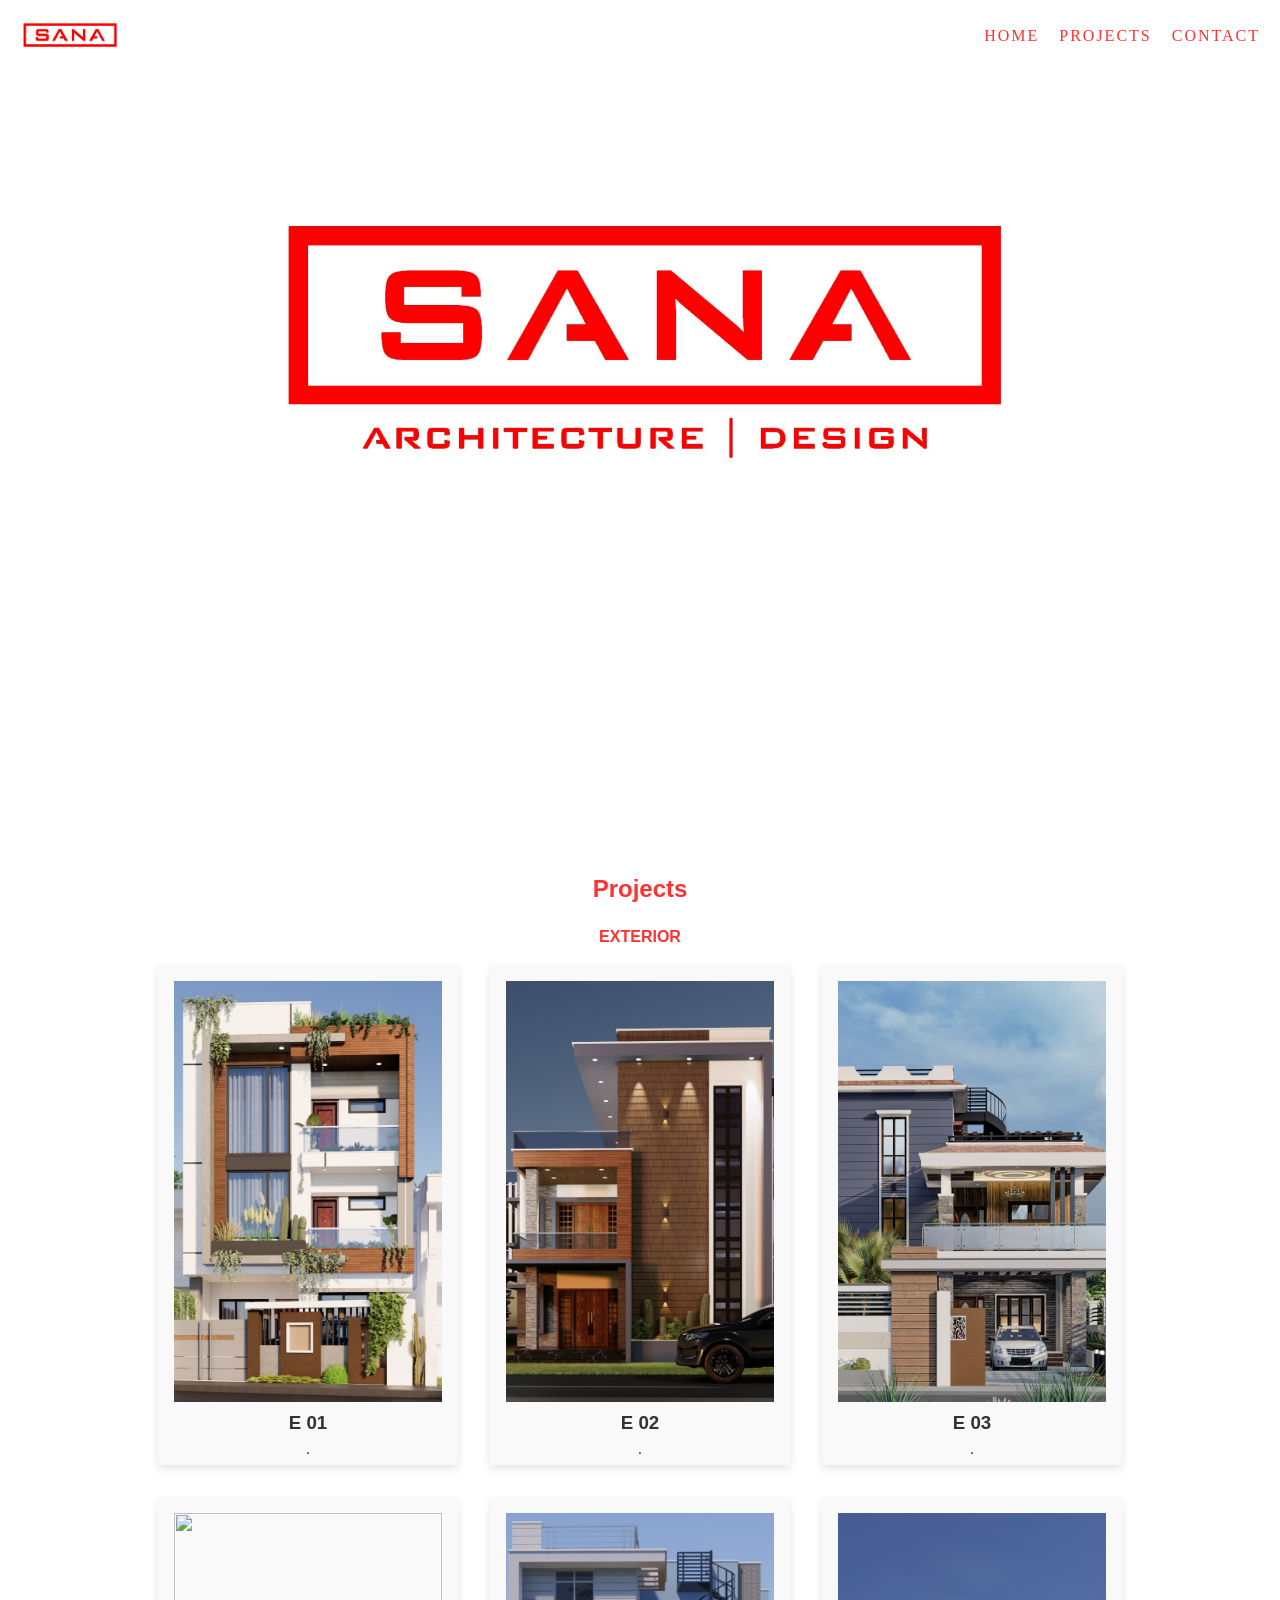
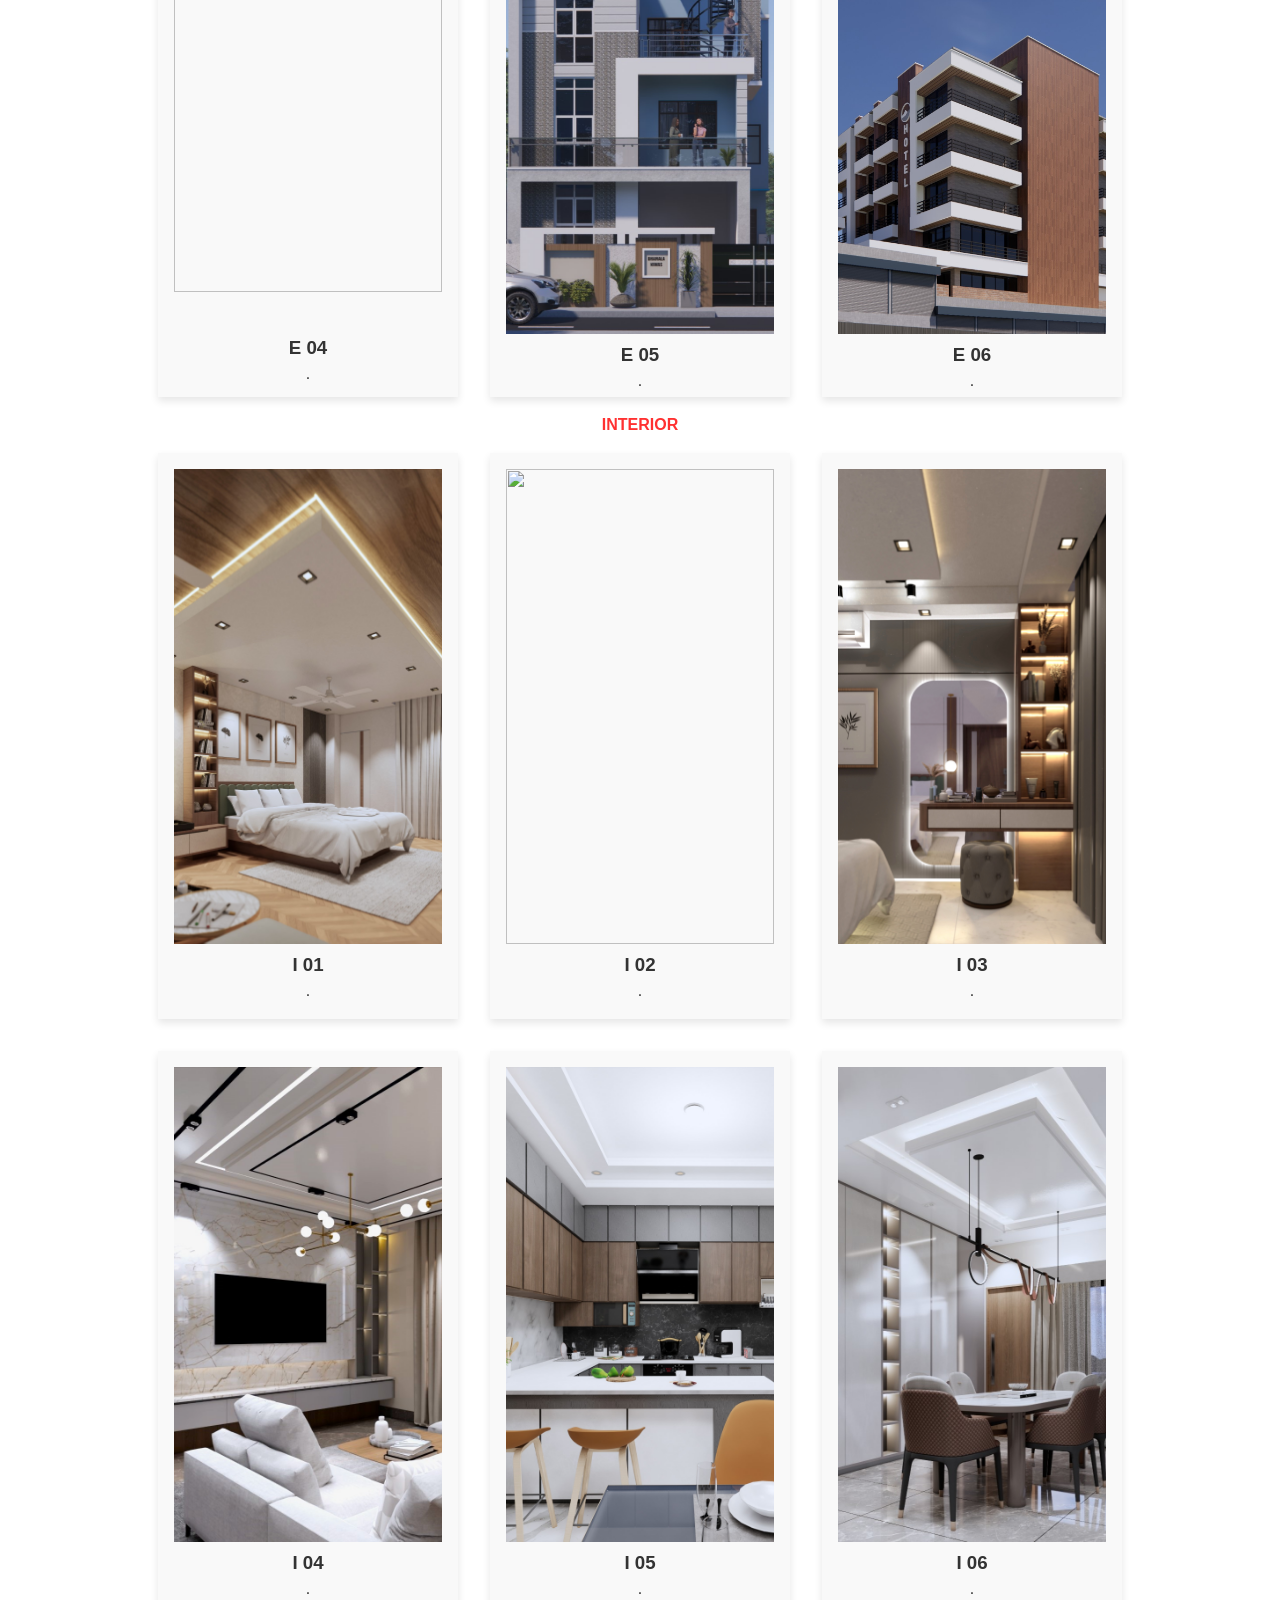
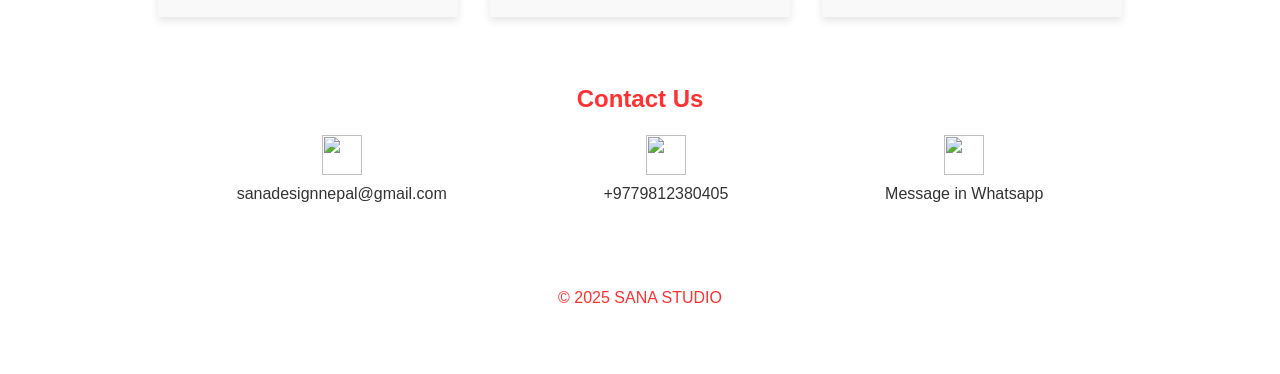
==== index.html @ ae6338b2 "Rename SANASTUDIOS.html to index.html" ====
<!DOCTYPE html>
<html lang="en">
<head>
    <meta charset="UTF-8">
    <meta name="viewport" content="width=device-width, initial-scale=1.0">
    <meta name="description" content="A portfolio website to showcase my projects.">
    <title>AR. SINCHAN ADHIKARI</title>
    <link rel="stylesheet" href="style.css">
</head>
<body>
<section id="top"></section>
    <!-- Header Section -->
        <nav>
            <img src="SITE IMAGES/SANA LOGO/LOGO.jpg">
            <ul>
                <li><a href="#home">home</a></li>
                <li><a href="#projects">Projects</a></li>
                <li><a href="#contact">Contact</a></li>
            </ul>
        </nav>
<header>
 <section id="home">
    <img src="SITE IMAGES/SANA LOGO/LOGO01.jpg">
   </section>
    </header>


    <!-- Main Section (Portfolio) -->
    <section id="projects">
        <h2>Projects</h2>
        <h4>EXTERIOR</h4>
        <div class="projects">
            <a href="E 01.html">
            <div class="EXTERIOR"> 
                <img src="SITE IMAGES/PROJECTS/EXTERIOR/E 01/RESIDENCE 01.jpg"> 
                <h3>E 01</h3>
                <p class="project">.</p>
            </div></a>
            <a href="E 02">
                <div class="EXTERIOR"> 
                <img src="SITE IMAGES/PROJECTS/EXTERIOR/E 02/RESIDENCE INARUWA 02.jpg"> 
                <h3>E 02</h3>
                <p class="project">.</p>
            </div></a>
            <a href="E 03">
                <div class="EXTERIOR"> 
                <img src="SITE IMAGES/PROJECTS/EXTERIOR/E 03/E 03.jpg">
                <div class="project">
                    <h3>E 03</h3>
                    <p>.</p>
                </div>
            </div></a>
            <a href="E 04">
                <div class="EXTERIOR"> 
                <img src="SITE IMAGES/PROJECTS/EXTERIOR/E 04/E 04.jpg">
                <div class="project">
                    <h3>E 04</h3>
                    <p>.</p>
                </div>
            </div></a>
            <a href="E 05">
                <div class="EXTERIOR"> 
                <img src="SITE IMAGES/PROJECTS/EXTERIOR/E 05/E 05.jpg">
                <div class="project">
                    <h3>E 05</h3>
                    <p>.</p>
                </div>
            </div></a>

             <a href="E 06">
                <div class="EXTERIOR"> 
                <img src="SITE IMAGES/PROJECTS/EXTERIOR/E 06/E 06.jpg">
                <div class="project">
                    <h3>E 06</h3>
                    <p>.</p>
                </div>
            </div></a>
            <!-- Add more projects as needed -->
        </div>

        <h4>INTERIOR</h4>
        <div class="projects">
            <a href="I 01.html">
            <div class="INTERIOR"> 
                <img src="SITE IMAGES/PROJECTS/INTERIOR/I 01/2409.jpg"> 
                <h3>I 01</h3>
                <p class="project">.</p>
            </div></a>
            <a href="I 02">
                <div class="INTERIOR"> 
                <img src="SITE IMAGES/PROJECTS/INTERIOR/I 02/2312.jpg"> 
                <h3>I 02</h3>
                <p class="project">.</p>
            </div></a>
            <a href="I 03">
                <div class="INTERIOR"> 
                <img src="SITE IMAGES/PROJECTS/INTERIOR/I 03/2408.jpg">
                <div class="project">
                    <h3>I 03</h3>
                    <p>.</p>
                </div>
            </div></a>
            <a href="I 04">
                <div class="INTERIOR"> 
                <img src="SITE IMAGES/PROJECTS/INTERIOR/I 04/I 04.jpg">
                <div class="project">
                    <h3>I 04</h3>
                    <p>.</p>
                </div>
            </div></a>
            <a href="I 05">
                <div class="INTERIOR"> 
                <img src="SITE IMAGES/PROJECTS/INTERIOR/I 05/I 05.jpg">
                <div class="project">
                    <h3>I 05</h3>
                    <p>.</p>
                </div>
            </div></a>

             <a href="I 06">
                <div class="INTERIOR"> 
                <img src="SITE IMAGES/PROJECTS/INTERIOR/I 06/I 06.jpg">
                <div class="project">
                    <h3>I 06</h3>
                    <p>.</p>
                </div>
            </div></a>
            <!-- Add more projects as needed -->
        </div>

        

    <!-- Contact Section -->

    <div id="contact">
        <p><h2>Contact Us</h2></p>
        <div class="contact">
            <a href="mailto:sanadesignnepal@gmail.com"><img src="Icons/Gmail.jpg" class="logo"><p>sanadesignnepal@gmail.com</p></a>
            <a href="callto:++9779812380405"><img src="Icons/Call.jpg" class="logo"><p>+9779812380405</p></a>
            <a href="https://wa.me/9779812380405?text=Hello"target="_blank"><img src="Icons/Whatsapp.jpg" class="logo"><p>Message in Whatsapp</p></a>
        </div>
    </div>

    <!-- Footer -->
    <footer>
        <p>&copy; 2025 SANA STUDIO</p>
    </footer>
</body>
</html>
---- style.css ----
/* Basic Reset */
* {
    margin: 0;
    padding: 0;
    box-sizing: border-box;
}
/* Hyperlink Style*/
a{
    text-decoration: none;
    color: #333;
}
a:visited{
    text-decoration: none;
    font-style: normal;
}
a:active{
    text-decoration: none;
    font-style: normal;
}
body {
    font-family: Arial, sans-serif;
    line-height: 1.5;
    background-color: #ebebeb;
    color: #333;
}
/*Scrollbar Style*/
::-webkit-scrollbar{
    width: .5rem;
    height: 0.5rem;
    background-color:#ffffff;
    transition: all ease .5s;
}
::-webkit-scrollbar-thumb{
    width: 0.2rem;
    height: 0.5rem;
    border-radius: .5rem;
    background-color: #333;
}
::-webkit-scrollbar:hover{
    width: 1rem;
    height: .8rem;
    background-color:#ffffff;
}

/* Header Styles */
header {
    display: flex;
    height: fit-content;
    background-color: #ffffff;
    color: #000000;
    padding: 1rem;
    align-items: center;
    text-align: center;
    font-size: 18px;
    
}
nav{
    background-color: #ffffff;
    color: #fff;
    display: flex;
    align-self: center;
    align-items: center;
    text-align: center;
    font-size: 18px;
    position: sticky;
    top: 0;
    width: 100%;
}
nav ul{
    display:flex;
    justify-content: right;
    width: 100%;
    align-content:center;
    align-items: center;
    margin: 10px;
    height: 5vh;
    list-style: none;
}
nav ul li a{
    color: #ff3131;
    text-decoration: none;
    height: 20;
    line-height: 35px;
    margin: 10px;
    display: flex;
    align-items: center;
    font-family: Impact;
    font-size: 1rem;
    text-transform: uppercase;
    font-weight: 500;
    letter-spacing: 2px;;
}
nav ul li b{
    color: #ff3131;
    text-decoration: none;
    height: 20;
    line-height: 35px;
    margin: 10px;
    display: flex;
    align: left;
    font-family: Impact;
    font-size: 1rem;
    text-transform: uppercase;
    font-weight: 500;
    letter-spacing: 2px;;
}
nav img{
    width: 100px;
    margin: 20px;
    
}
nav ul a:hover, .cont{
    background-color:rgb(255, 255, 255);
    color: #333;
    box-shadow: 5px 10px 40px rgb(255, 255, 255);
    transition: all ease 0.3s;
    padding: 0px 20px;
}



/* About Section */
#home{
    display: flex;
    background-color: #fff;
    justify-content: center;
    flex-direction: column;
    width: 100%;
    position:relative;
}
.LOGO01 img {
    display: block;
    height: 100%;
    width: 100%;
}

#about {
    display: flex;
    justify-content: center;
    flex-direction: column;
    padding: 1rem 1rem;
    text-align: center;
}
/* Portfolio Section */
#projects {
    padding: 4rem 2rem;
    background-color: #fff;
    text-align: center;
    color: #ff3131;
    font-family: sans-serif;
    
}

.projects {
    display: flex;
    justify-content: center;
    font-family: sans-serif;
    flex-wrap: wrap;
}

.EXTERIOR {
    width: 300px;
    height: 500px;
    margin: 1rem;
    padding: 1rem;
    background-color: #f9f9f9;
    box-shadow: 0 4px 8px rgba(0, 0, 0, 0.1);
}

.EXTERIOR img {
    width: 100%;
    HEIGHT: 90%;
    object-fit:cover;
}
.EXTERIOR:hover{
    cursor:zoom-in;
    border: none;
    color: #333;
    box-shadow: 0px 0px 40px #333;
    transition: all ease .5s;
}

.INTERIOR {
    width: 300px;
    margin: 1rem;
    padding: 1rem;
    background-color: #f9f9f9;
    box-shadow: 0 4px 8px rgba(0, 0, 0, 0.1);
}

.INTERIOR img {
    width: 100%;
    height: 475px;
    object-fit:cover;
}
.INTERIOR:hover{
    cursor:zoom-in;
    border: none;
    color: #333;
    box-shadow: 0px 0px 40px #333;
    transition: all ease .5s;
}




/* Contact Section */

#contact {
    display: flex;
    flex-direction: column;
    flex-wrap: wrap;
    padding: 3rem;
    background-color: #fff;
    text-align: center;
    color: #ff3131;
    font-family: sans-serif;
}
.contact {
    display: flex;
    flex-direction: row;
    justify-content: space-evenly;
    flex-wrap: wrap;
    text-align: center;
    margin: 20px 10 px;

}
.contact label{
    margin-bottom: 5vh;
    margin-left: 20px;
    justify-content: space-evenly;
    padding: 0px 20px;
}
h2{
    margin-bottom: 2vh;
}
.contact .logo{
    width: 40px;
    height: 40px;
    object-fit: contain;
}
/* Footer Styles */
footer{
    background-color: #ffffff;
    color: #ff3131;
    text-align: center;
    padding: 0rem;
    margin-top: 2rem;
}
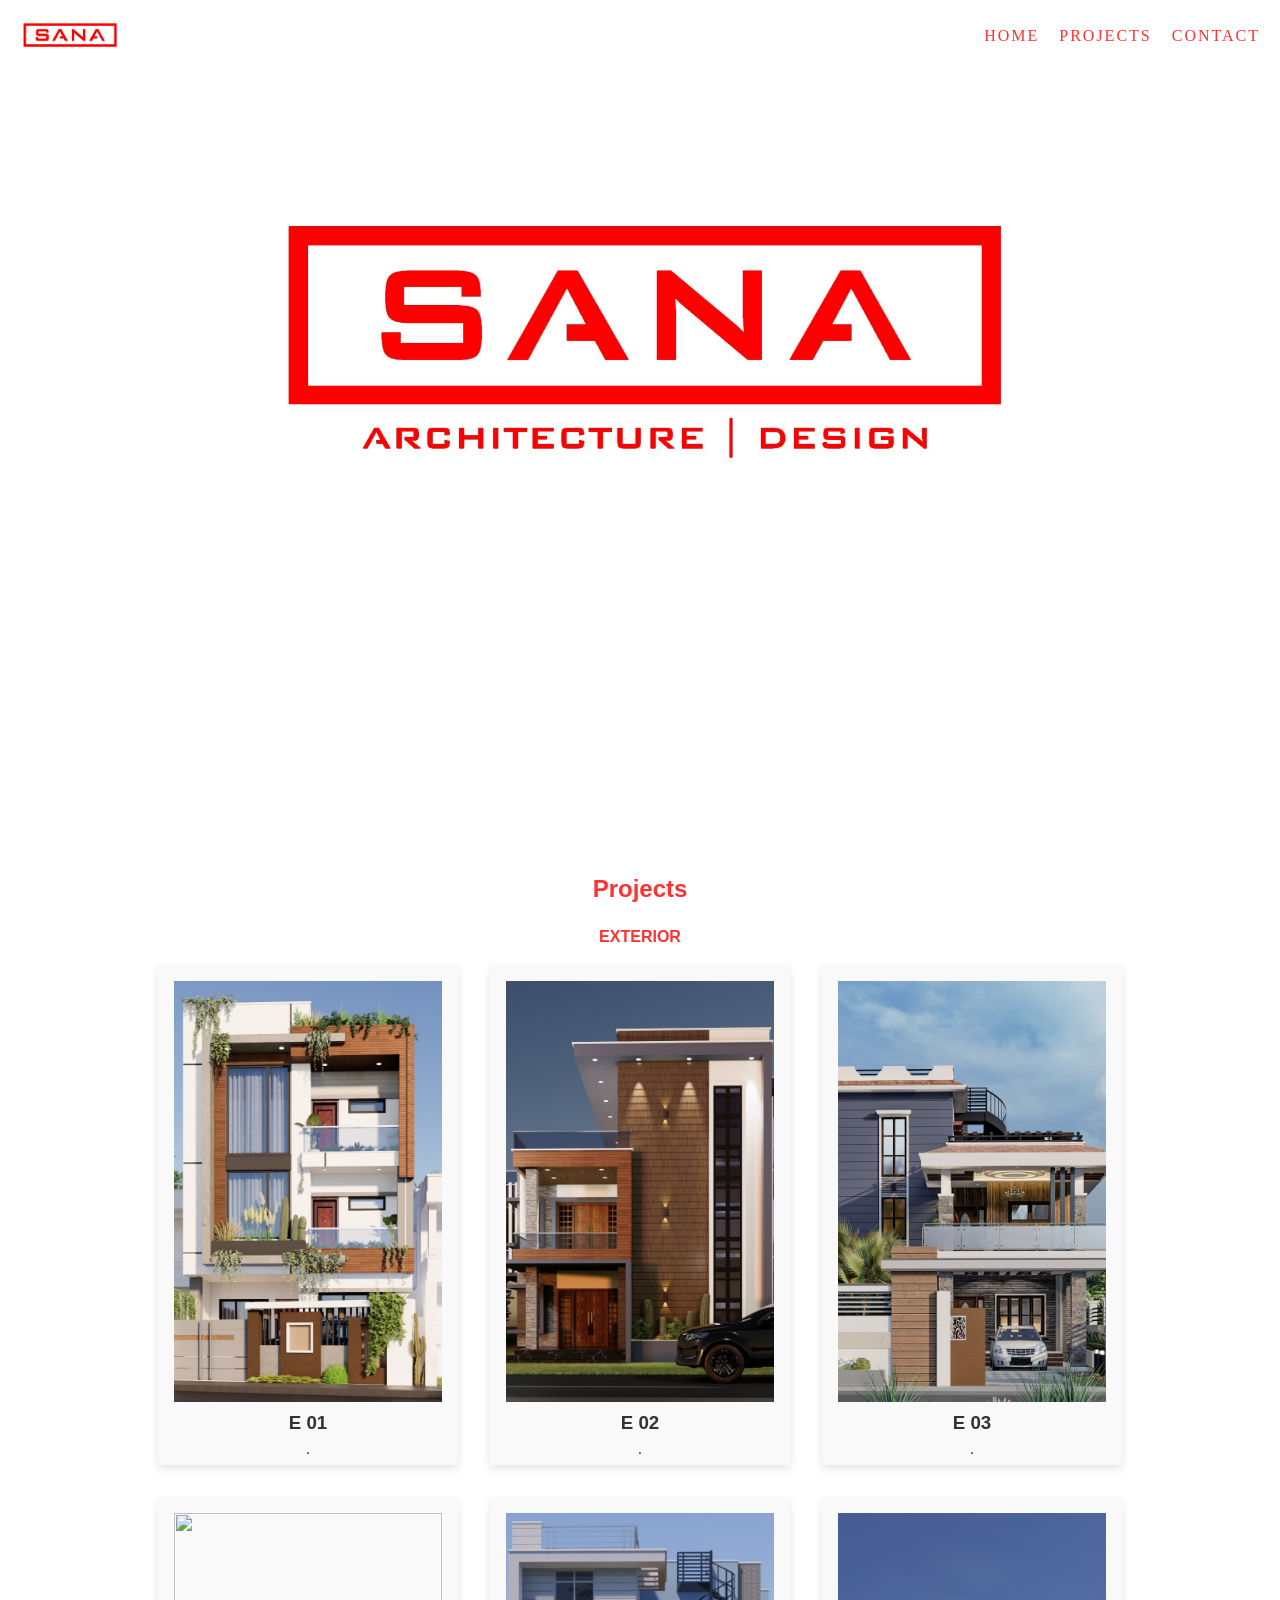
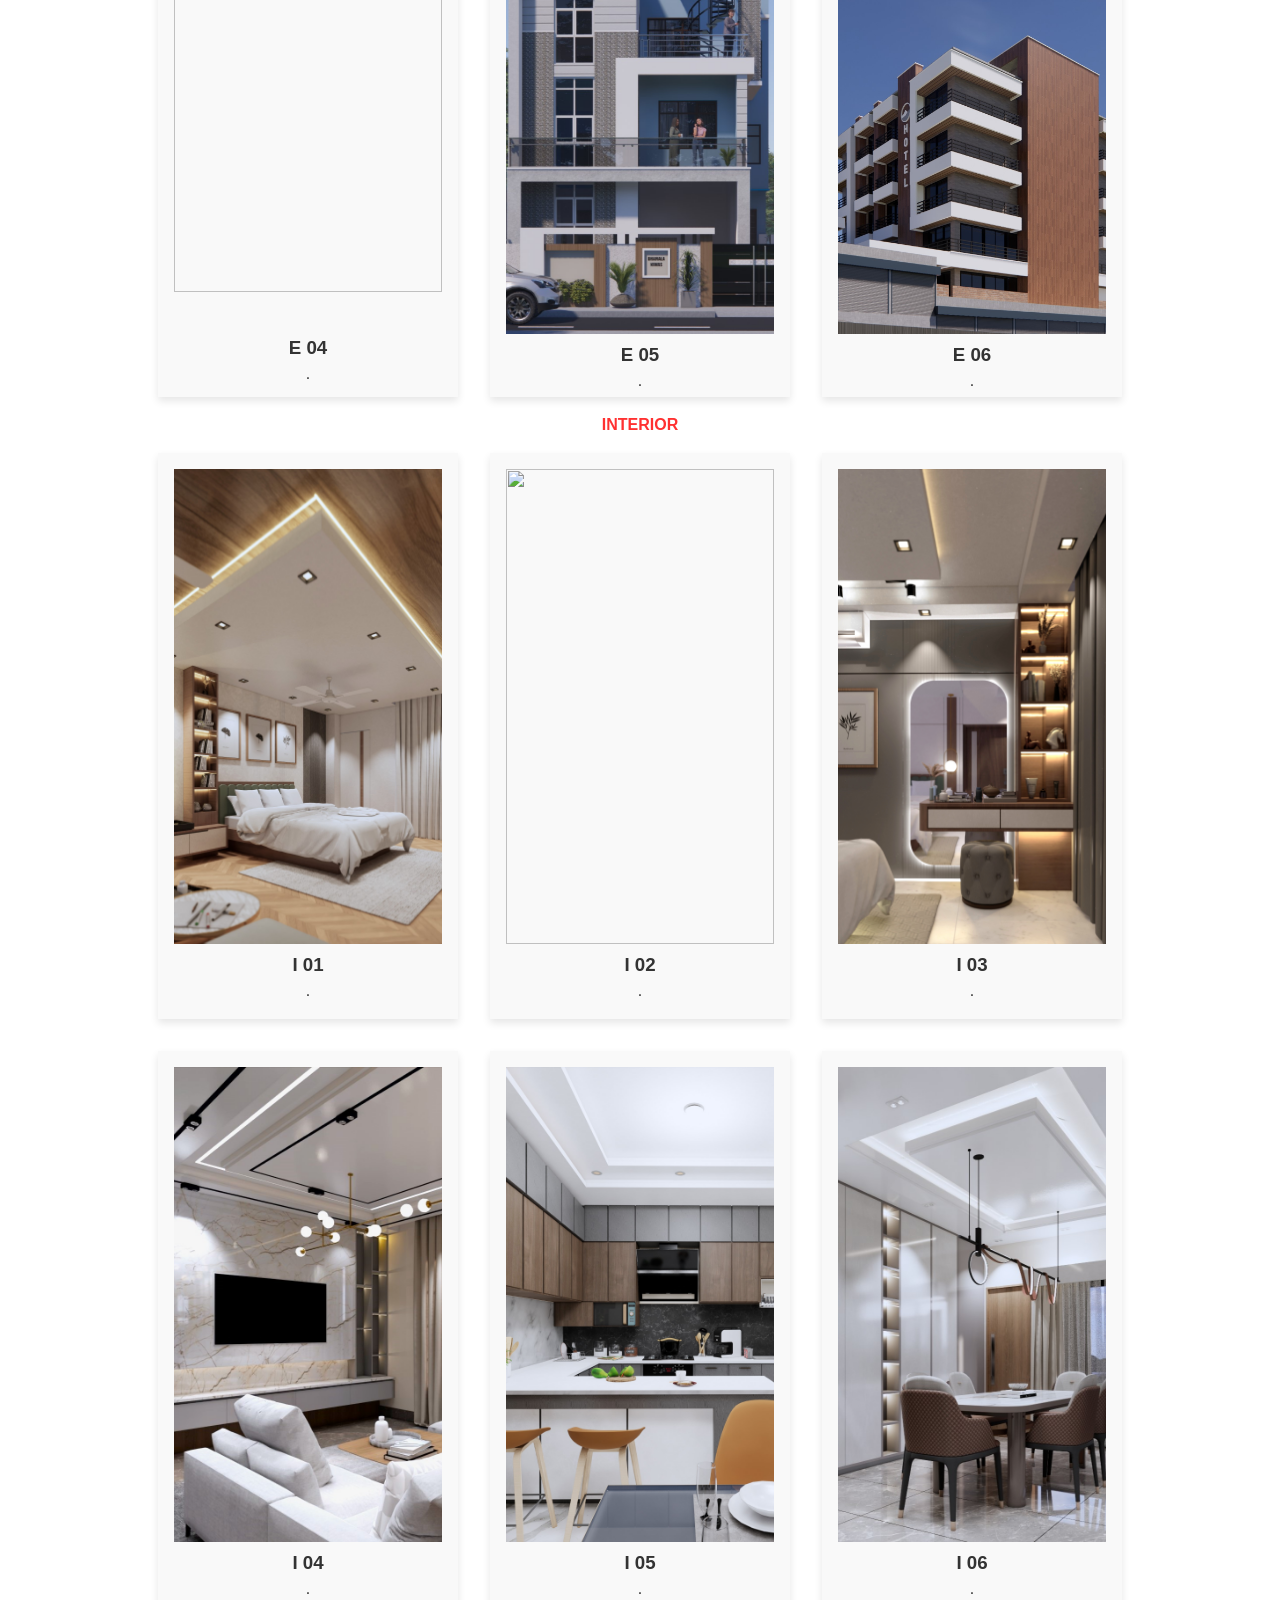
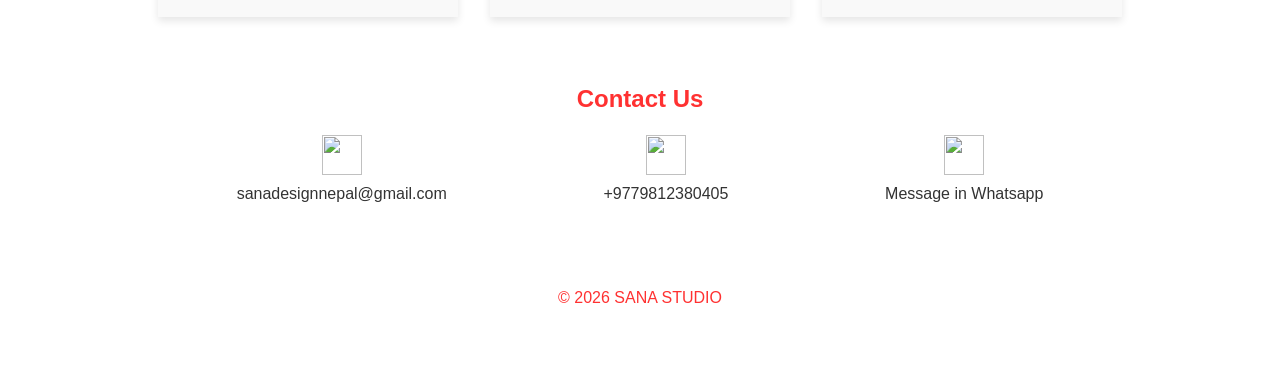
==== commit d34aa768: "Update index.html" ====
--- a/index.html
+++ b/index.html
@@ -4,7 +4,7 @@
     <meta charset="UTF-8">
     <meta name="viewport" content="width=device-width, initial-scale=1.0">
     <meta name="description" content="A portfolio website to showcase my projects.">
-    <title>AR. SINCHAN ADHIKARI</title>
+    <title>SANASTUDIOS.COM</title>
     <link rel="stylesheet" href="style.css">
 </head>
 <body>
@@ -143,7 +143,7 @@
 
     <!-- Footer -->
     <footer>
-        <p>&copy; 2025 SANA STUDIO</p>
+        <p>&copy; 2026 SANA STUDIO</p>
     </footer>
 </body>
 </html>
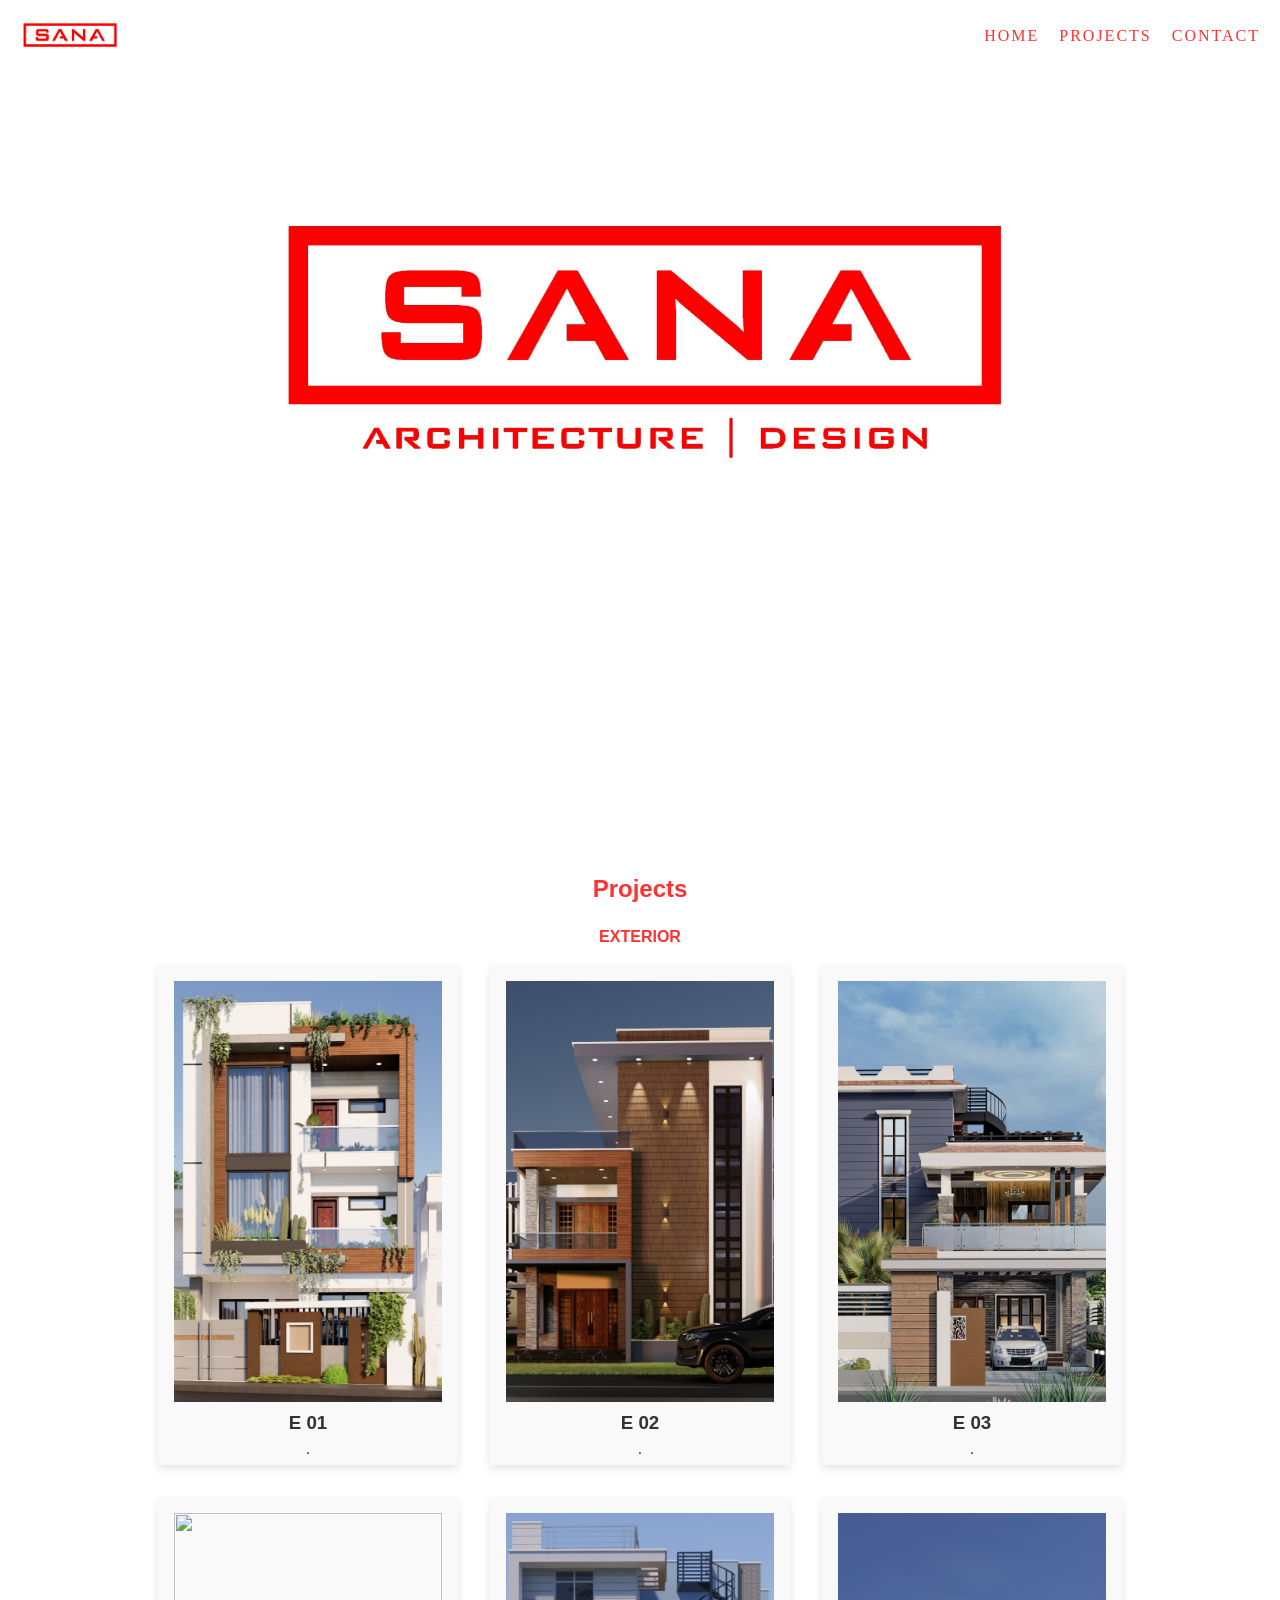
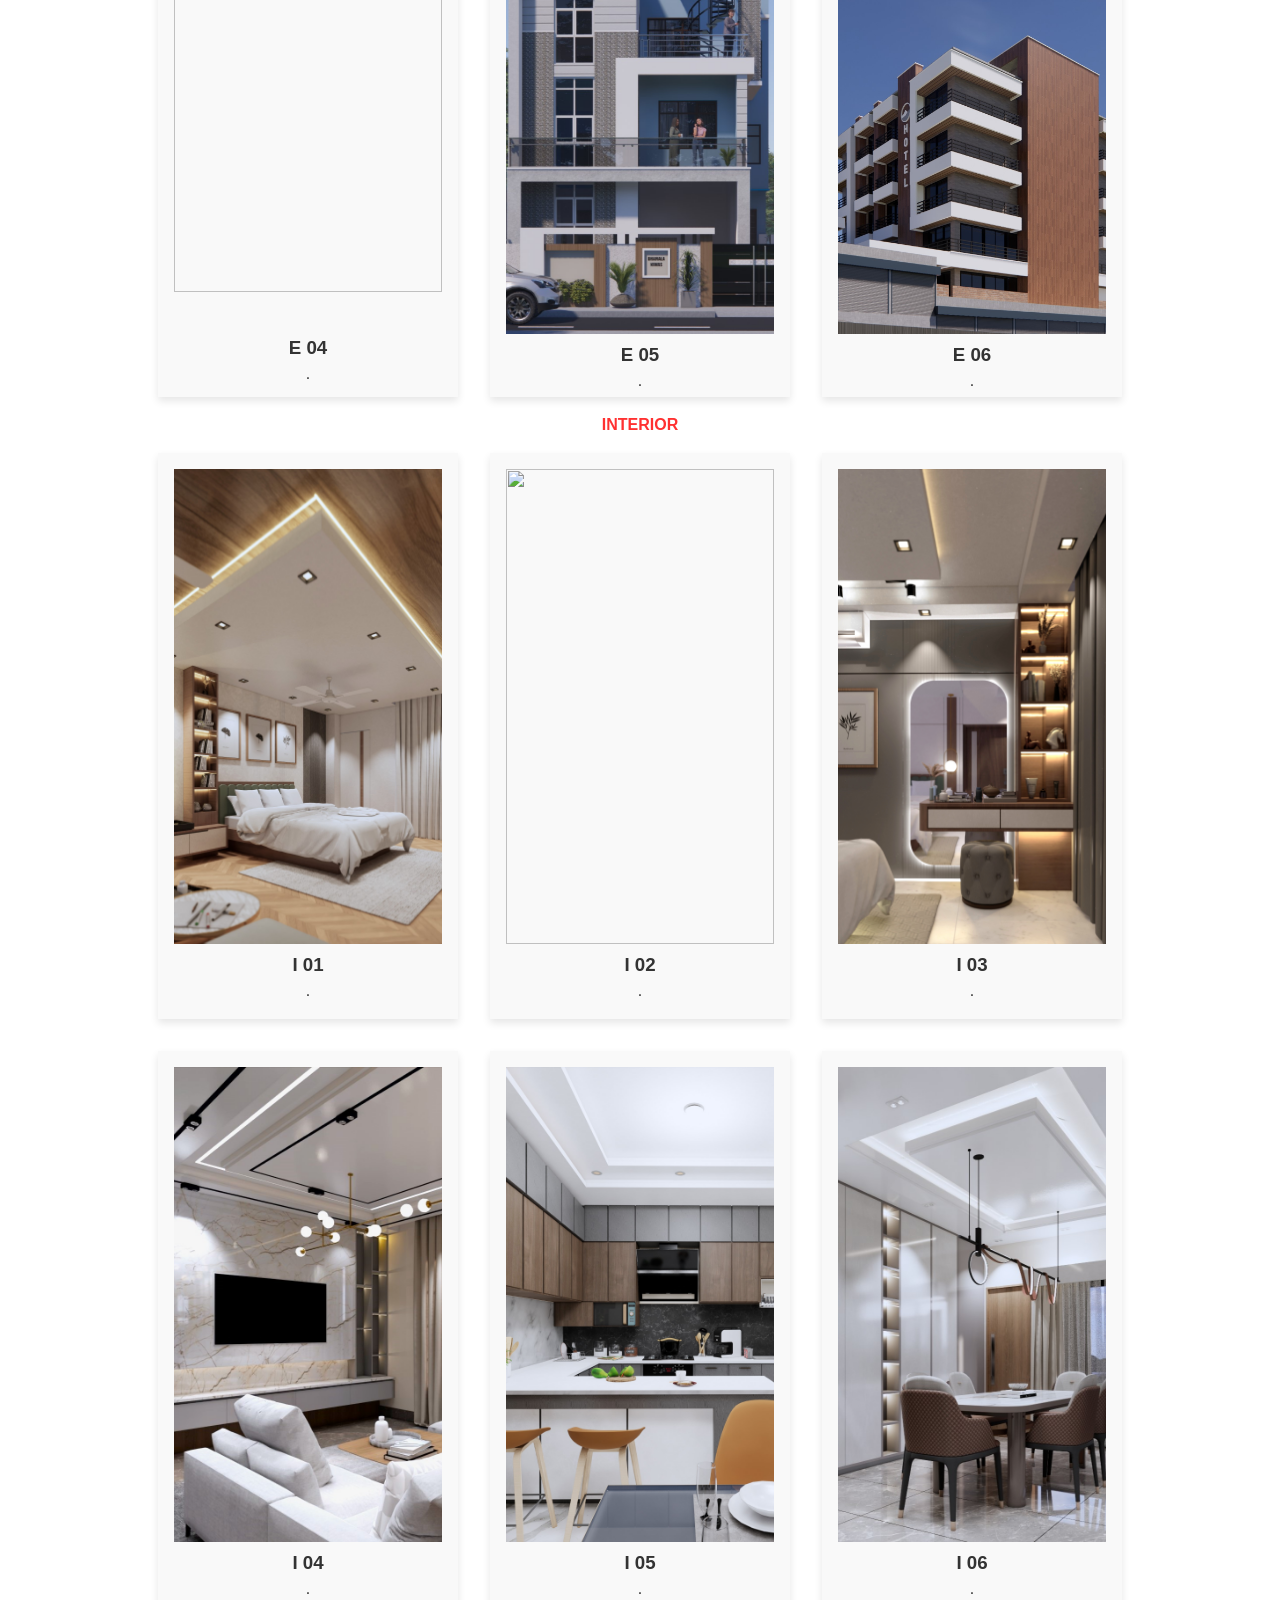
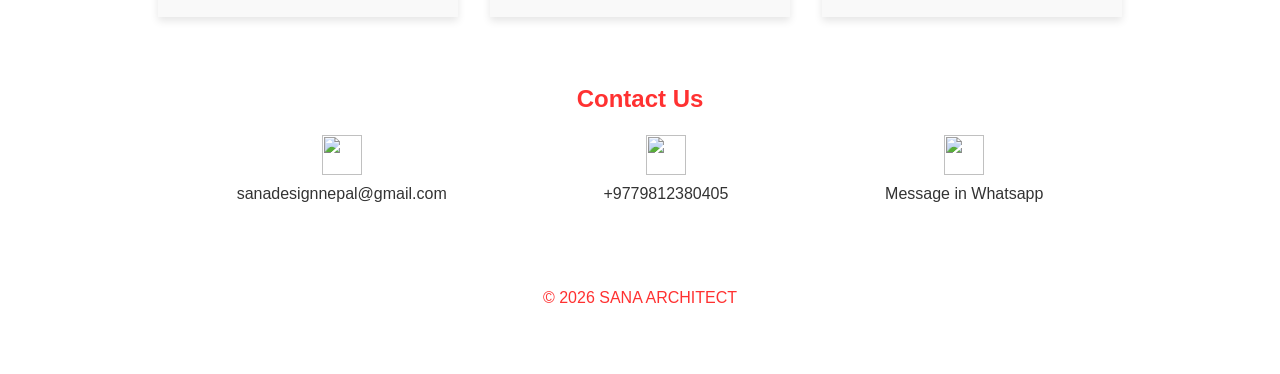
==== commit 8ab99451: "Update index.html" ====
--- a/index.html
+++ b/index.html
@@ -4,7 +4,7 @@
     <meta charset="UTF-8">
     <meta name="viewport" content="width=device-width, initial-scale=1.0">
     <meta name="description" content="A portfolio website to showcase my projects.">
-    <title>SANASTUDIOS.COM</title>
+    <title>SANAARCHITECT.COM</title>
     <link rel="stylesheet" href="style.css">
 </head>
 <body>
@@ -143,7 +143,7 @@
 
     <!-- Footer -->
     <footer>
-        <p>&copy; 2026 SANA STUDIO</p>
+        <p>&copy; 2026 SANA ARCHITECT</p>
     </footer>
 </body>
 </html>
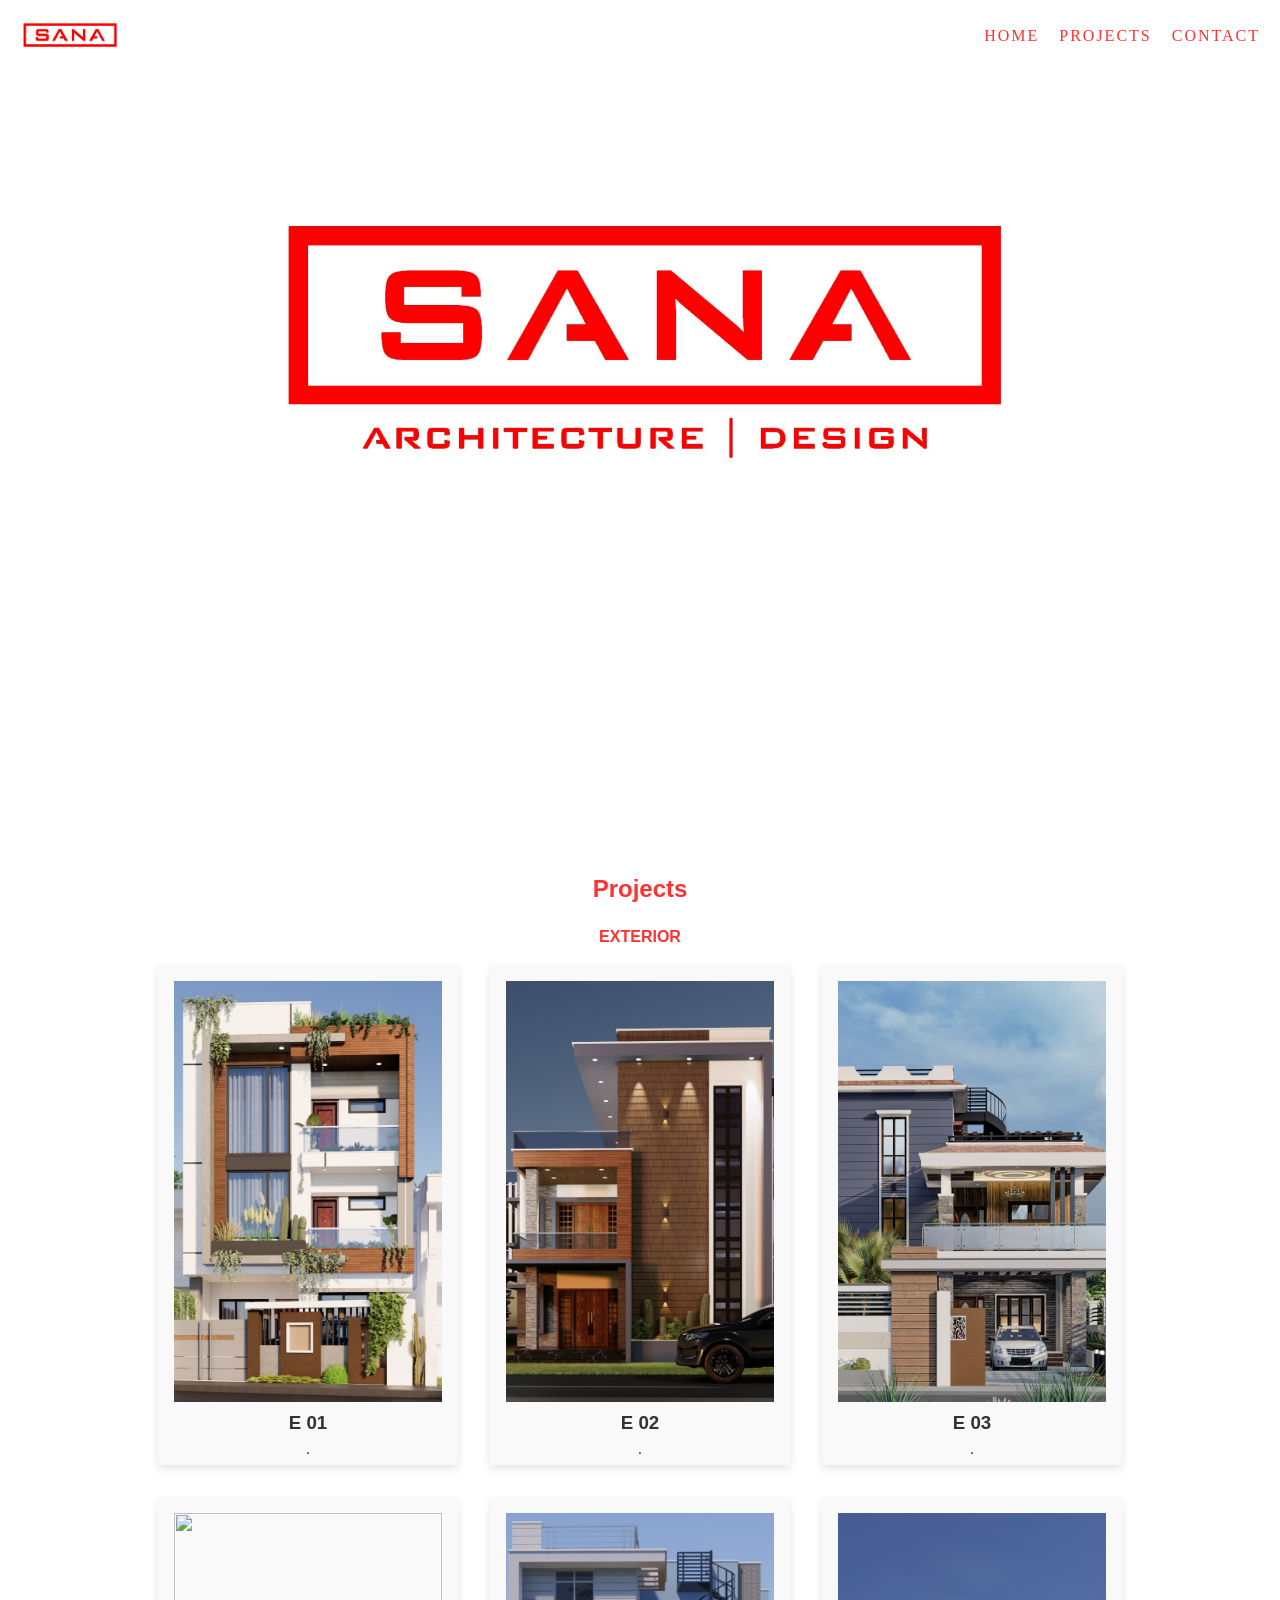
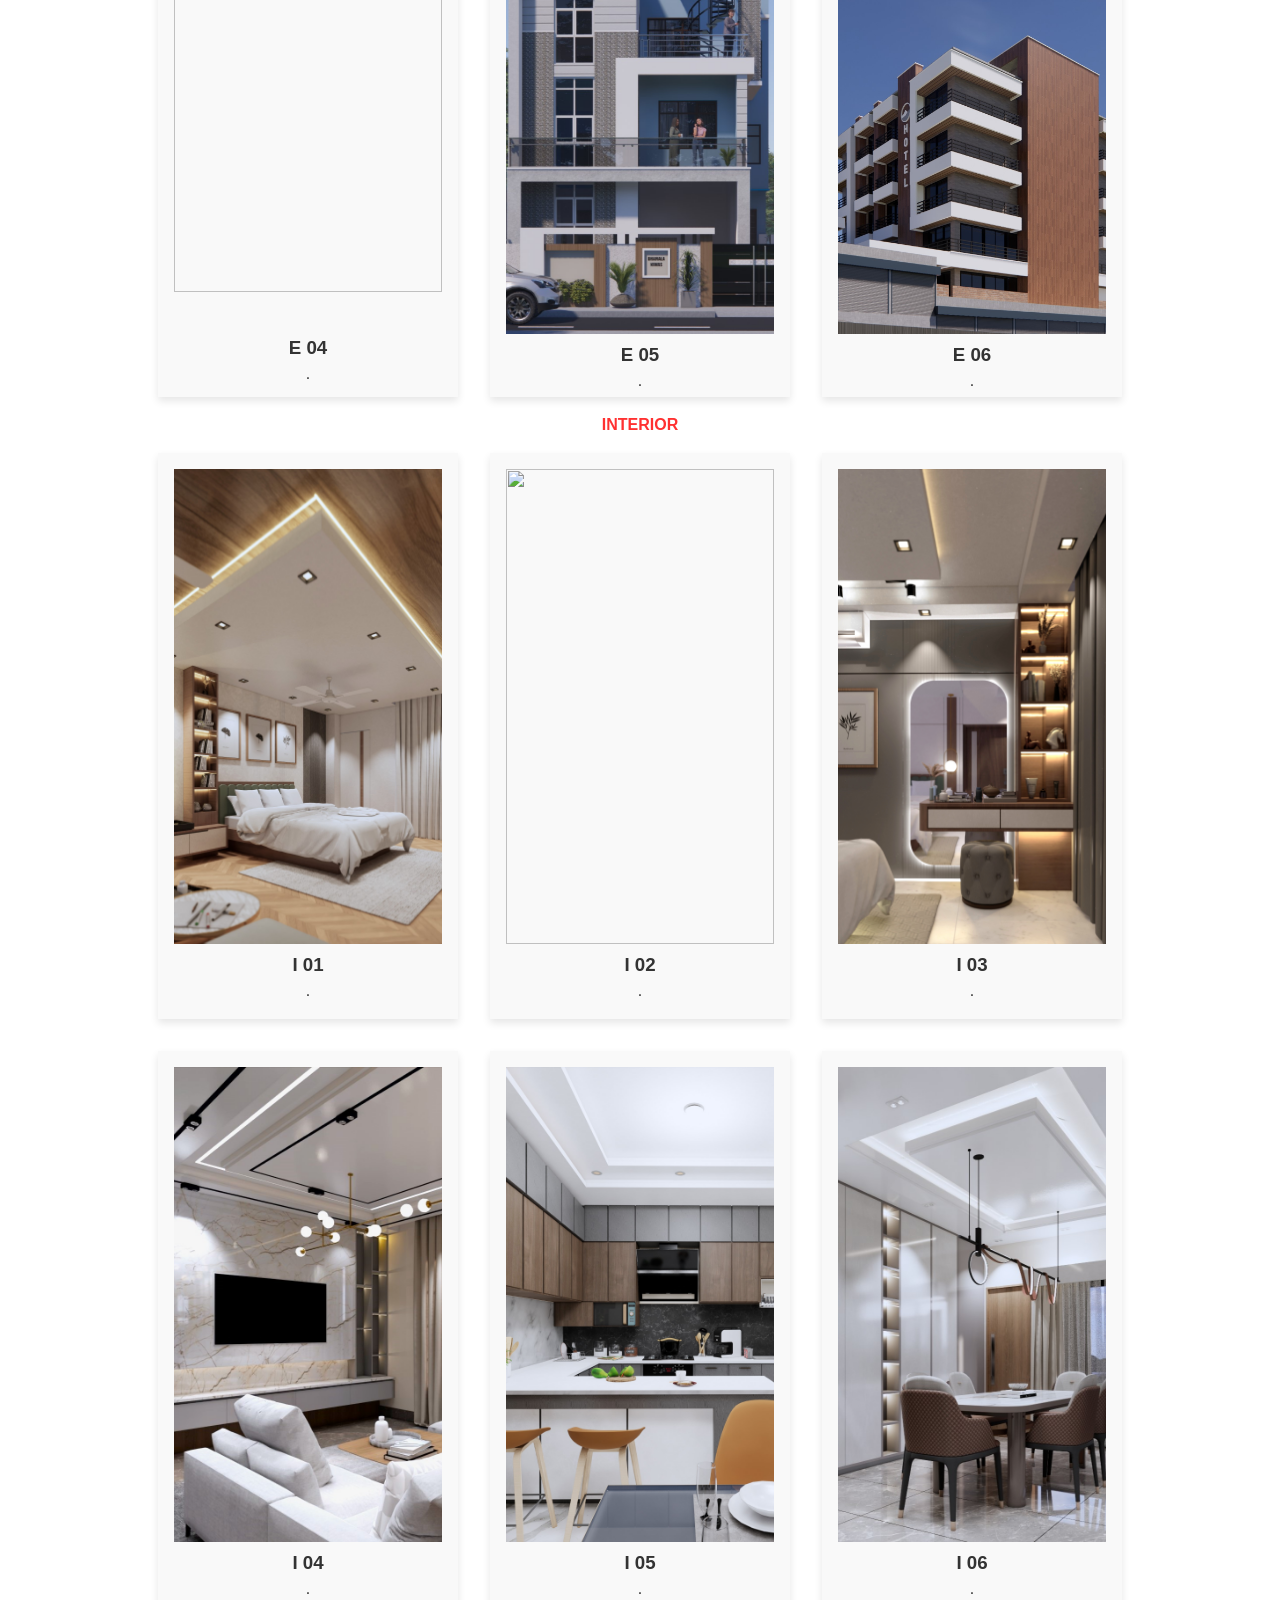
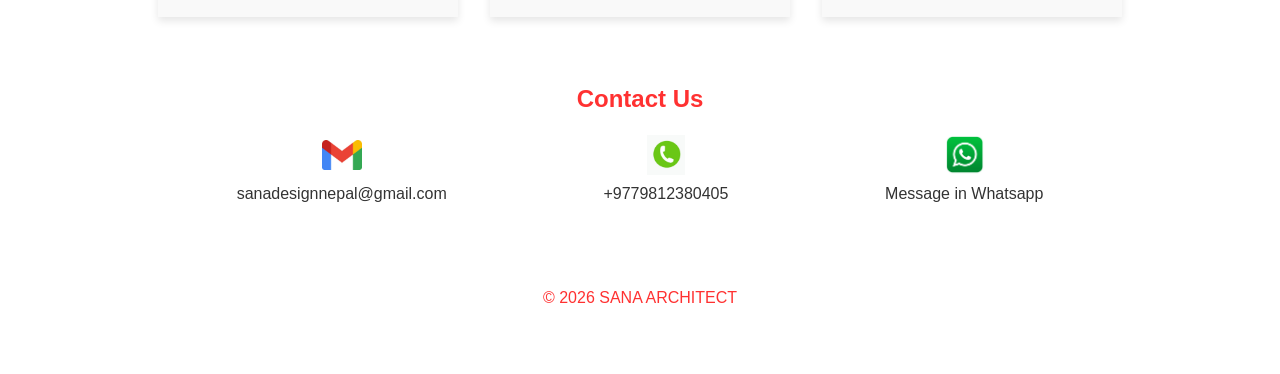
==== commit c06afcab: "Update index.html" ====
--- a/index.html
+++ b/index.html
@@ -135,9 +135,9 @@
     <div id="contact">
         <p><h2>Contact Us</h2></p>
         <div class="contact">
-            <a href="mailto:sanadesignnepal@gmail.com"><img src="Icons/Gmail.jpg" class="logo"><p>sanadesignnepal@gmail.com</p></a>
-            <a href="callto:++9779812380405"><img src="Icons/Call.jpg" class="logo"><p>+9779812380405</p></a>
-            <a href="https://wa.me/9779812380405?text=Hello"target="_blank"><img src="Icons/Whatsapp.jpg" class="logo"><p>Message in Whatsapp</p></a>
+            <a href="mailto:sanadesignnepal@gmail.com"><img src="SITE IMAGES/CONTACT LOGO/MAIL.jpg" class="logo"><p>sanadesignnepal@gmail.com</p></a>
+            <a href="callto:++9779812380405"><img src="SITE IMAGES/CONTACT LOGO/CALL.jpg" class="logo"><p>+9779812380405</p></a>
+            <a href="https://wa.me/9779812380405?text=Hello"target="_blank"><img src="SITE IMAGES/CONTACT LOGO/WHATSAPP.jpg" class="logo"><p>Message in Whatsapp</p></a>
         </div>
     </div>
 
